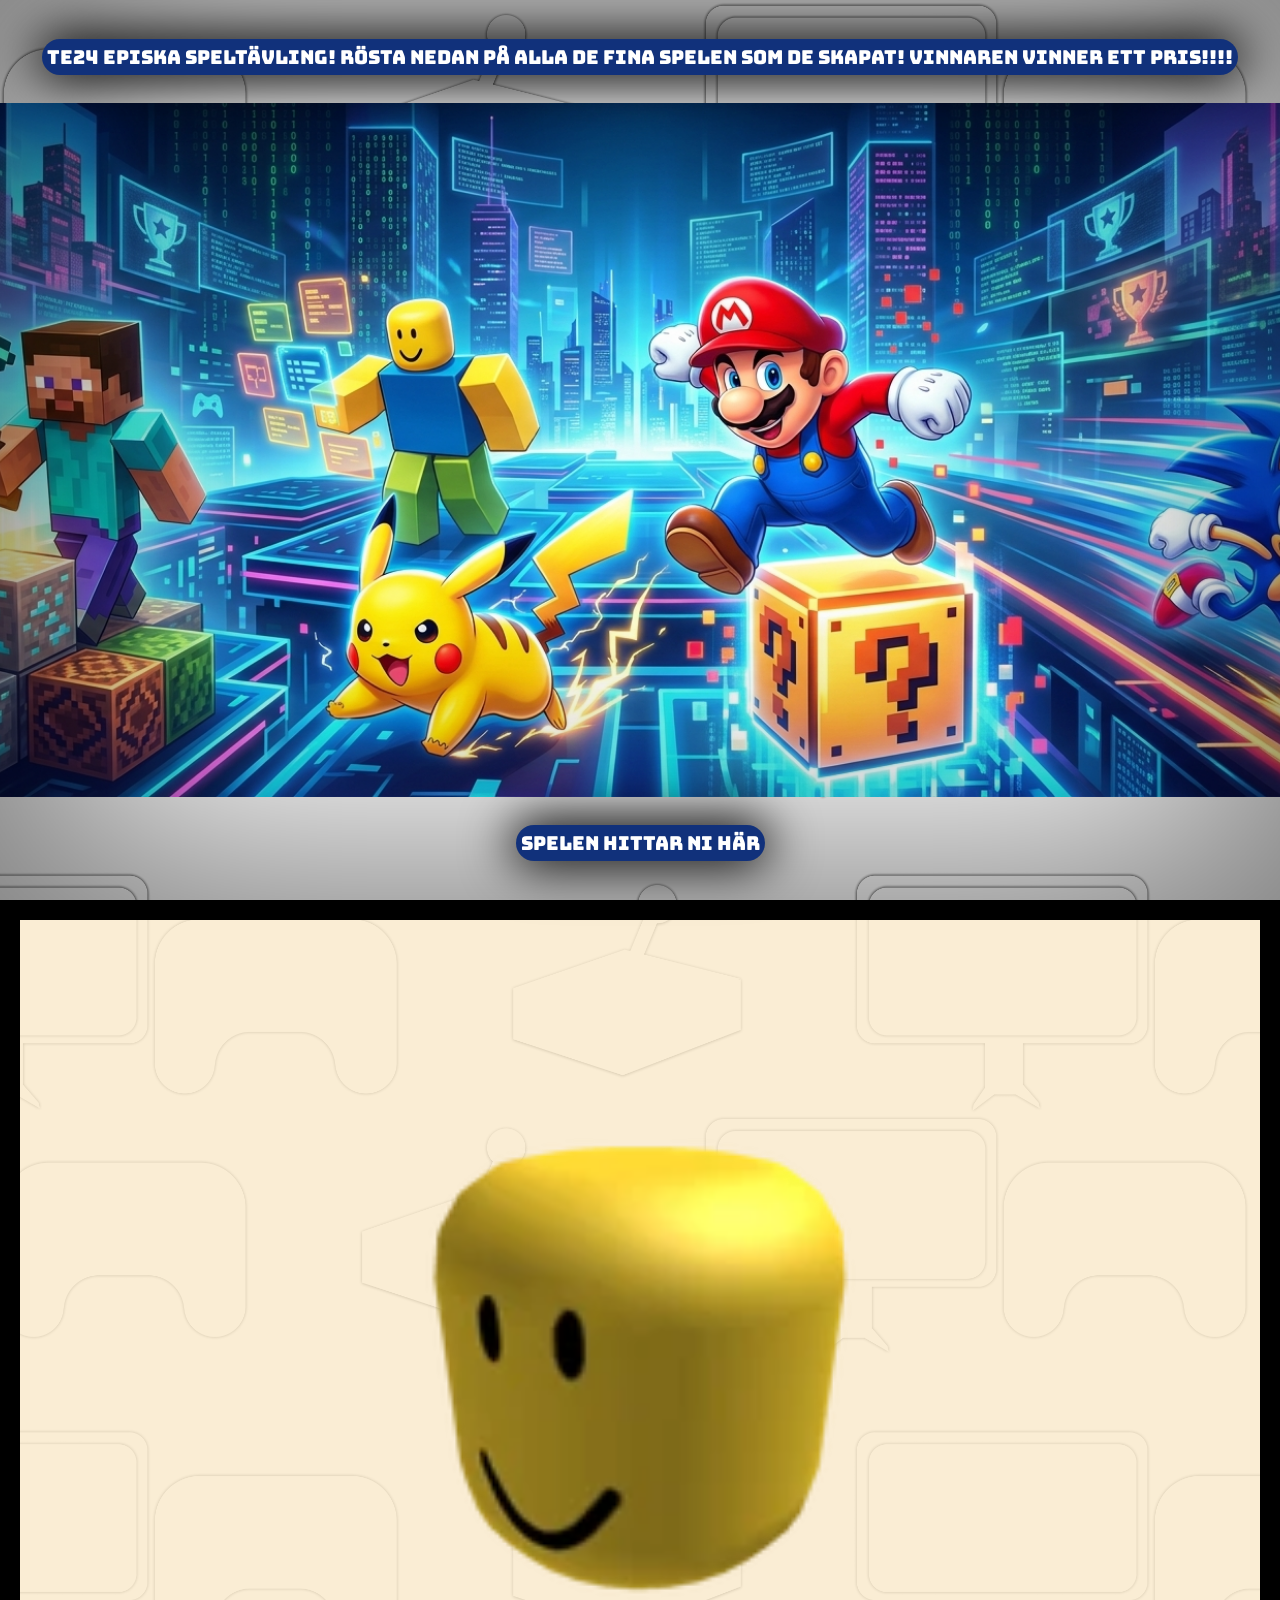
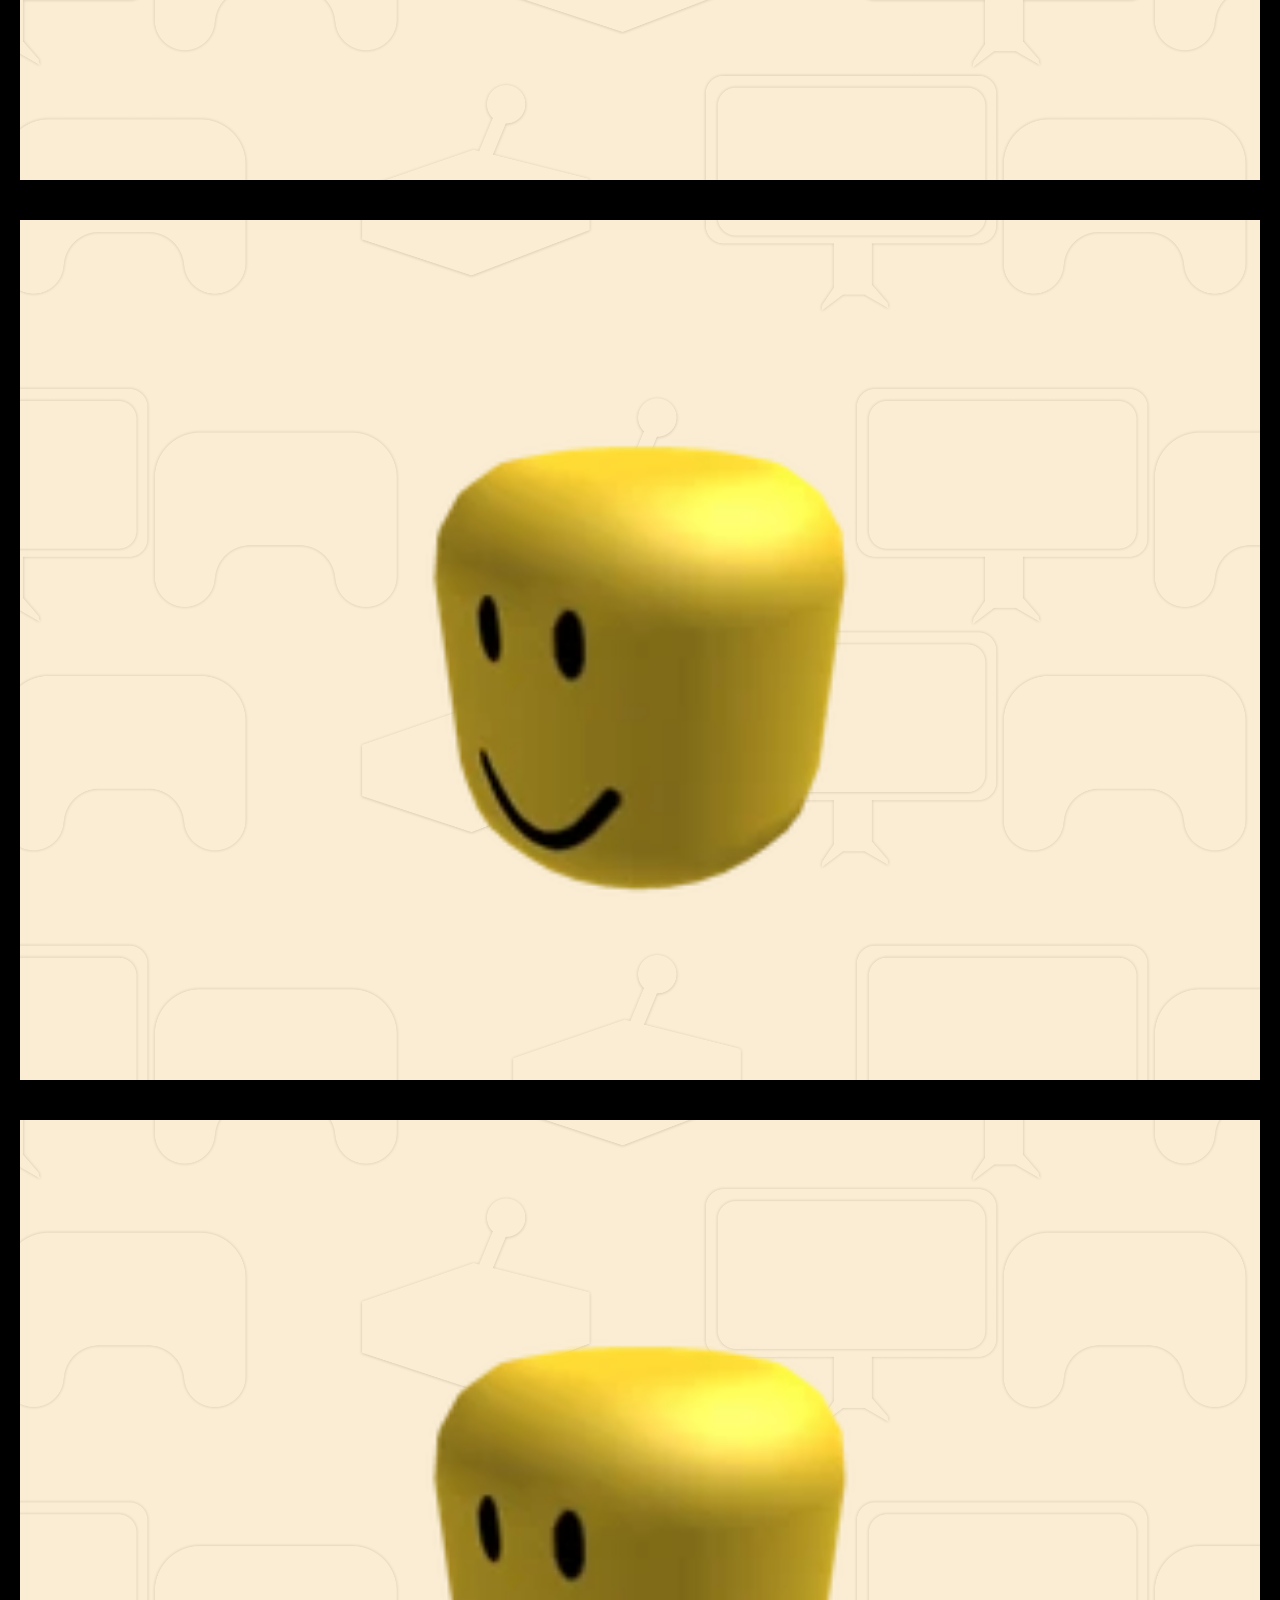
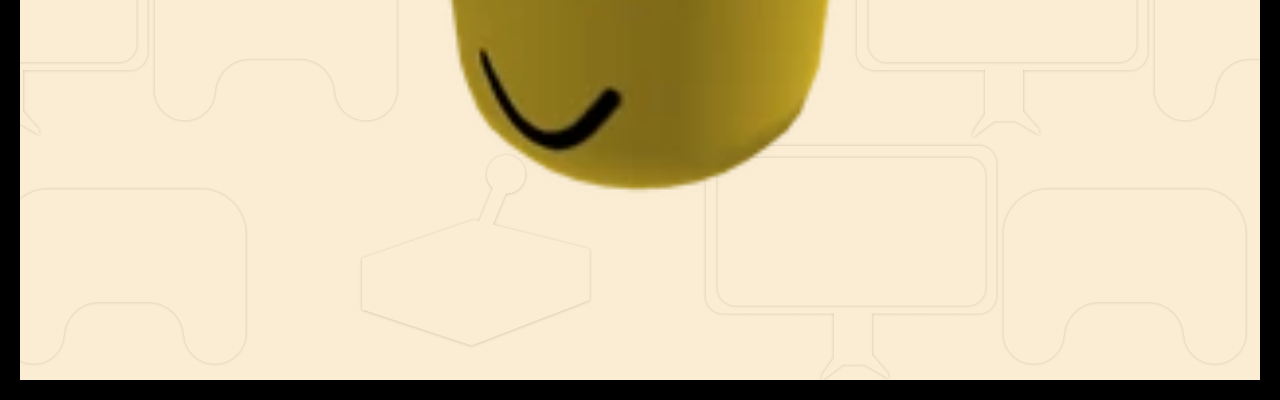
==== index.html @ e479298c "Init" ====
<!DOCTYPE html>
<html lang="en">
<head>
    <meta charset="UTF-8">
    <meta name="viewport" content="width=device-width, initial-scale=1.0">
    <title>NTI SPEL RÖSTNING!!!!!</title>
    <link rel="stylesheet" href="style.css">
    <script defer src="script.js"></script>
</head>
<body>
    <header>
        <section class="headerContent">
            <section>
               <p> TE24 EPISKA SPELTÄVLING!
                RÖSTA NEDAN PÅ ALLA DE FINA SPELEN SOM DE SKAPAT! 
                VINNAREN VINNER ETT PRIS!!!!</p>
            </section>
            <a href="#games">
                <img src="./images/ArrowDown.png" alt="" class="ArrowDown">
                <p>Spelen hittar ni här</p>
            </a>
        </section>
    </header>
    <main id="games">
    </main>
    <footer></footer>
</body>
</html>
---- style.css ----
@import url('https://fonts.googleapis.com/css2?family=Bitcount+Grid+Double+Ink:wght@100..900&family=Bungee&family=Montserrat:ital,wght@0,100..900;1,100..900&family=Roboto+Slab:wght@100..900&display=swap');:root{
    --cerulean: #2a68be;
    --coralGlow: #FF8C61;
    --white: #FFFFFF;
    --midnightViolet:#420039;
    --scarletFire:#FF2E00;
}
html{
    scroll-behavior: smooth;
}
body{
    margin: 0;
    background: url("./images/gameBG.png"),var(--white);
    background-size: 1000px;
    height: 200dvh;
}

header{
    display: flex;
    height: 100dvh;
    justify-content: center;
    align-items: center;
    flex-direction: column;
    box-sizing: border-box;
    padding: 20px;
    text-align: center;
    background:url("./images/headerImg.png");
    background-repeat: no-repeat;
    background-size: 1636px;
    background-position: center;
    background-attachment: fixed;
    font-family: "Bungee","Bitcount Grid Double Ink", serif;
    box-shadow: inset 10px 0 1000px 50px rgba(0,0,0,.5);

}
.headerContent{
    display: flex;
    flex-direction: column;
    justify-content: space-between;
    align-items: center;
    height: 100%;
}
.headerContent p{
    border-radius: 20px;
    font-size: 1.2rem;
    background-color: rgb(17, 49, 123);
    padding: 5px;
    box-shadow:  0 0 50px 5px black;
    color: var(--white);
}
.headerContent a{
    text-decoration: none;
    color: var(--white);
}
.headerContent a img{
    animation: jump 3s ease infinite;
}
header section{
    position: sticky;
    top:0px;
}
.ArrowDown{
    width: 100px;
}
main{
    display: flex;
    justify-content: space-around;
    flex-wrap: wrap;
}
.gameCard{
    width: 100%;
    height:100dvh;
    box-sizing: border-box;
    display: flex;
    justify-content: center;
    background-color: #f9eaccd5;
    border: 20px solid black;
}

@keyframes jump {
    50%{
        transform: translate(0,40px);
    }
    
}
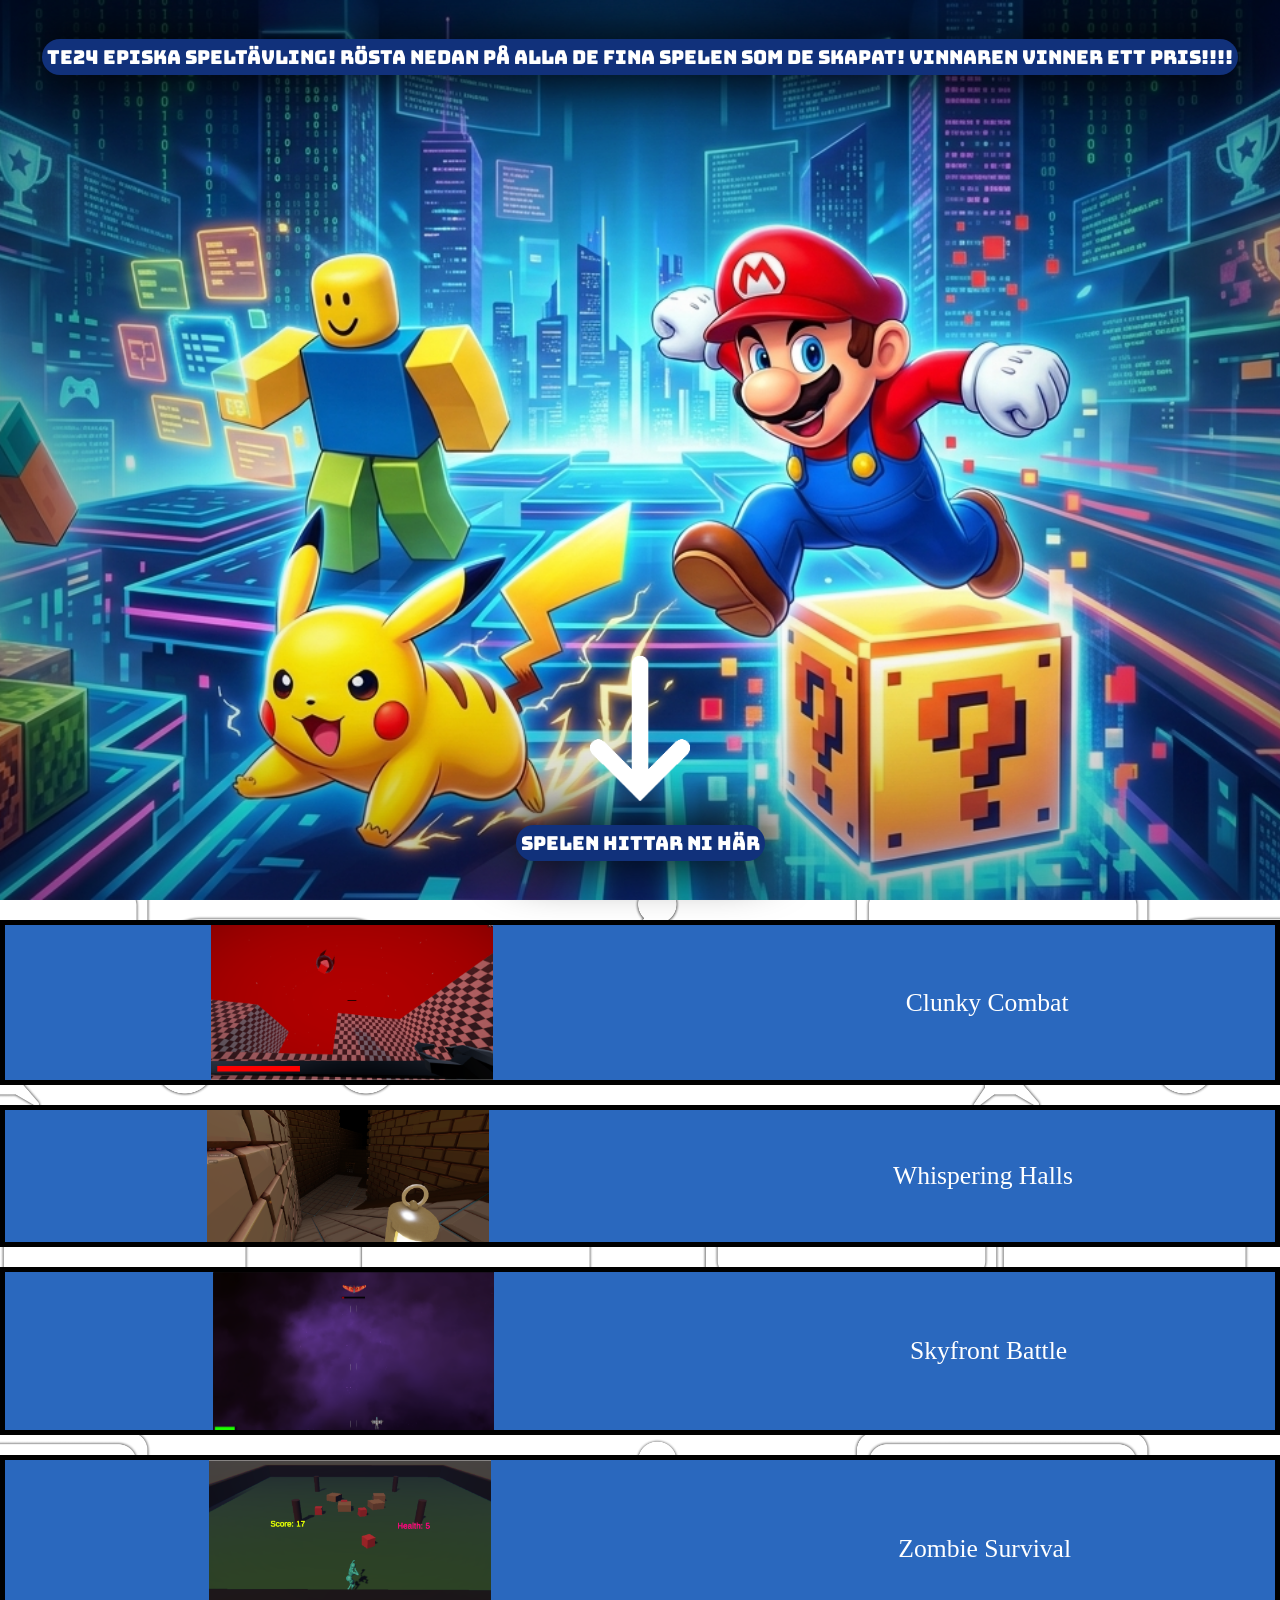
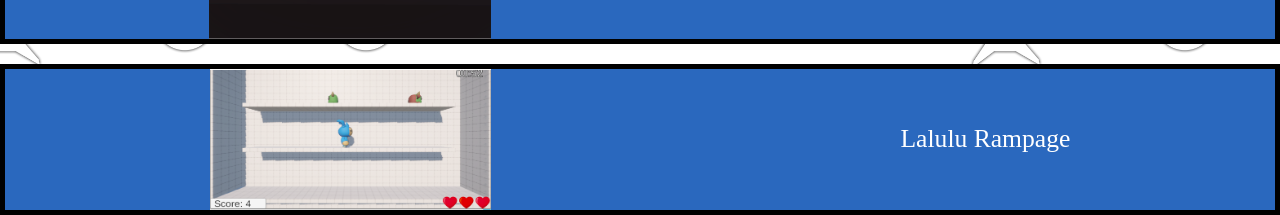
==== commit dffdbeb2: "fix arrow" ====
--- a/index.html
+++ b/index.html
@@ -16,7 +16,7 @@
                 VINNAREN VINNER ETT PRIS!!!!</p>
             </section>
             <a href="#games">
-                <img src="./images/ArrowDown.png" alt="" class="ArrowDown">
+                <img src="./images/arrowDown.png" alt="" class="ArrowDown">
                 <p>Spelen hittar ni här</p>
             </a>
         </section>
--- a/style.css
+++ b/style.css
@@ -26,7 +26,7 @@
     text-align: center;
     background:url("./images/headerImg.png");
     background-repeat: no-repeat;
-    background-size: 1636px;
+    background-size:cover;
     background-position: center;
     background-attachment: fixed;
     font-family: "Bungee","Bitcount Grid Double Ink", serif;
@@ -67,16 +67,39 @@
     justify-content: space-around;
     flex-wrap: wrap;
 }
+
 .gameCard{
-    width: 100%;
-    height:100dvh;
     box-sizing: border-box;
     display: flex;
-    justify-content: center;
-    background-color: #f9eaccd5;
-    border: 20px solid black;
+    background-color: var(--cerulean);
+    border: 5px solid black;
+    box-sizing: border-box;
+    flex: 0 0 100%;
+    scroll-snap-align:center;
+    margin-top: 20px;
+    justify-content: space-around;
+    align-items: center;
 }
-
+.gameCard img{
+    width: clamp(180px,22dvw,300px);
+}
+.gameCard a{
+    color: var(--white);
+    text-decoration: none;
+    transition: color .4s ease;
+    font-size: clamp(1rem, 2dvw, 2rem);
+}
+.gameCard a:hover{
+    color: var(--scarletFire);
+}
+#games{
+    display: flex;
+    flex-direction: column;
+    overflow-x: scroll;
+    scroll-snap-type: x mandatory;
+    width:100%;
+    flex-wrap: nowrap;
+}
 @keyframes jump {
     50%{
         transform: translate(0,40px);
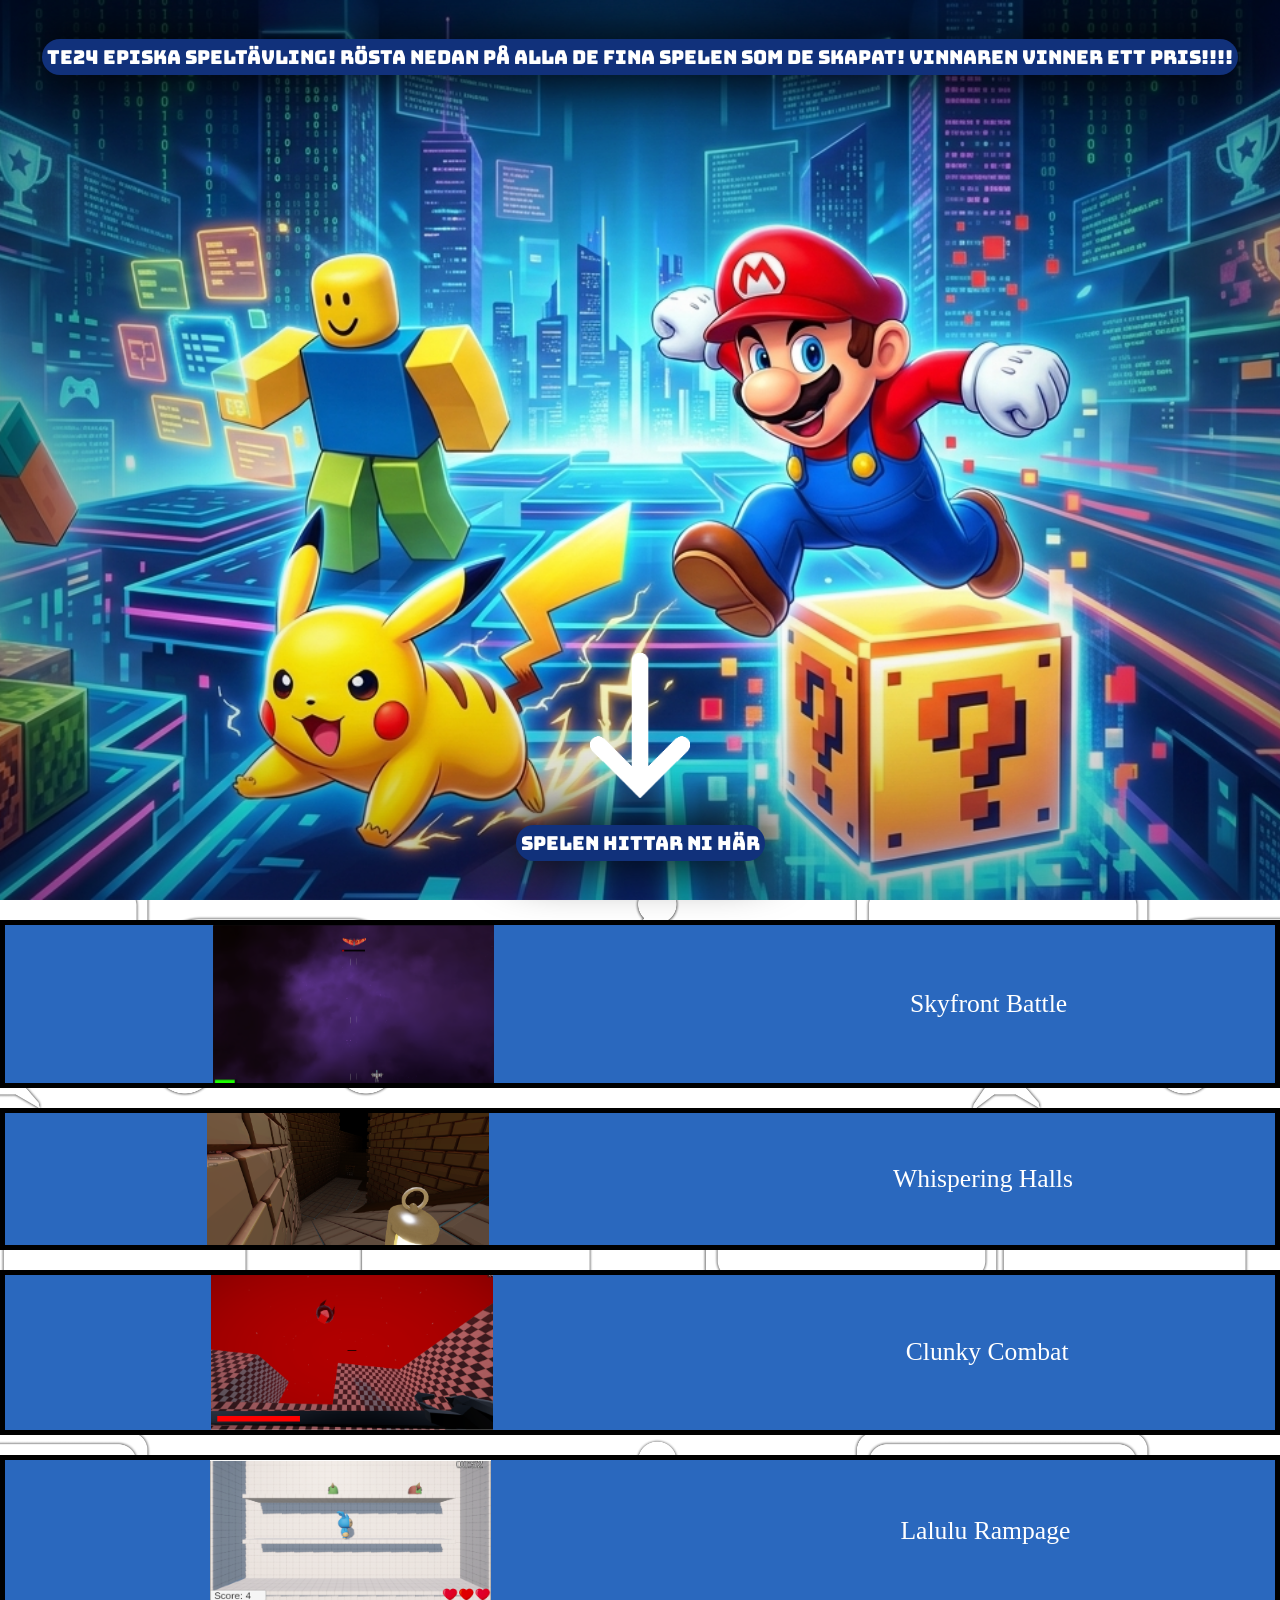
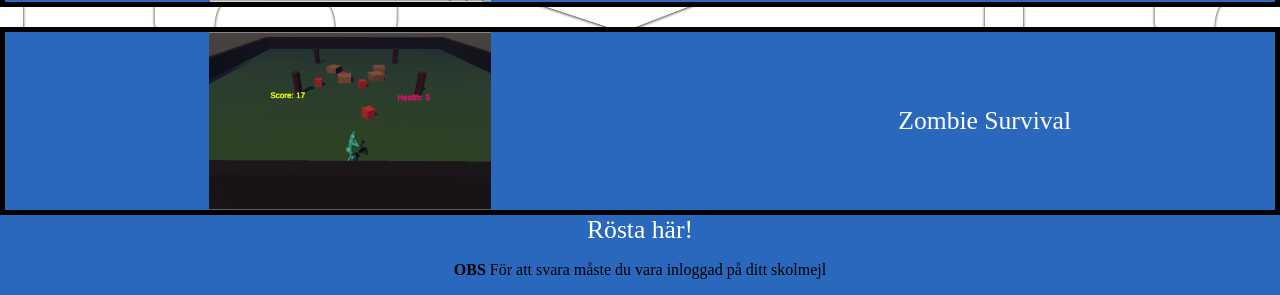
==== commit 411e107b: "Added footer for voting" ====
--- a/index.html
+++ b/index.html
@@ -23,6 +23,9 @@
     </header>
     <main id="games">
     </main>
-    <footer></footer>
+    <footer>
+        <a href="">Rösta här!</a>
+        <p><b>OBS</b> För att svara måste du vara inloggad på ditt skolmejl</p>
+    </footer>
 </body>
 </html>
--- a/style.css
+++ b/style.css
@@ -83,13 +83,13 @@
 .gameCard img{
     width: clamp(180px,22dvw,300px);
 }
-.gameCard a{
+a{
     color: var(--white);
     text-decoration: none;
     transition: color .4s ease;
     font-size: clamp(1rem, 2dvw, 2rem);
 }
-.gameCard a:hover{
+a:hover{
     color: var(--scarletFire);
 }
 #games{
@@ -105,4 +105,12 @@
         transform: translate(0,40px);
     }
     
-}+}
+
+footer{
+    background-color: var(--cerulean);
+    display: flex;
+    flex-direction: column;
+    justify-content: center;
+    align-items: center;
+}
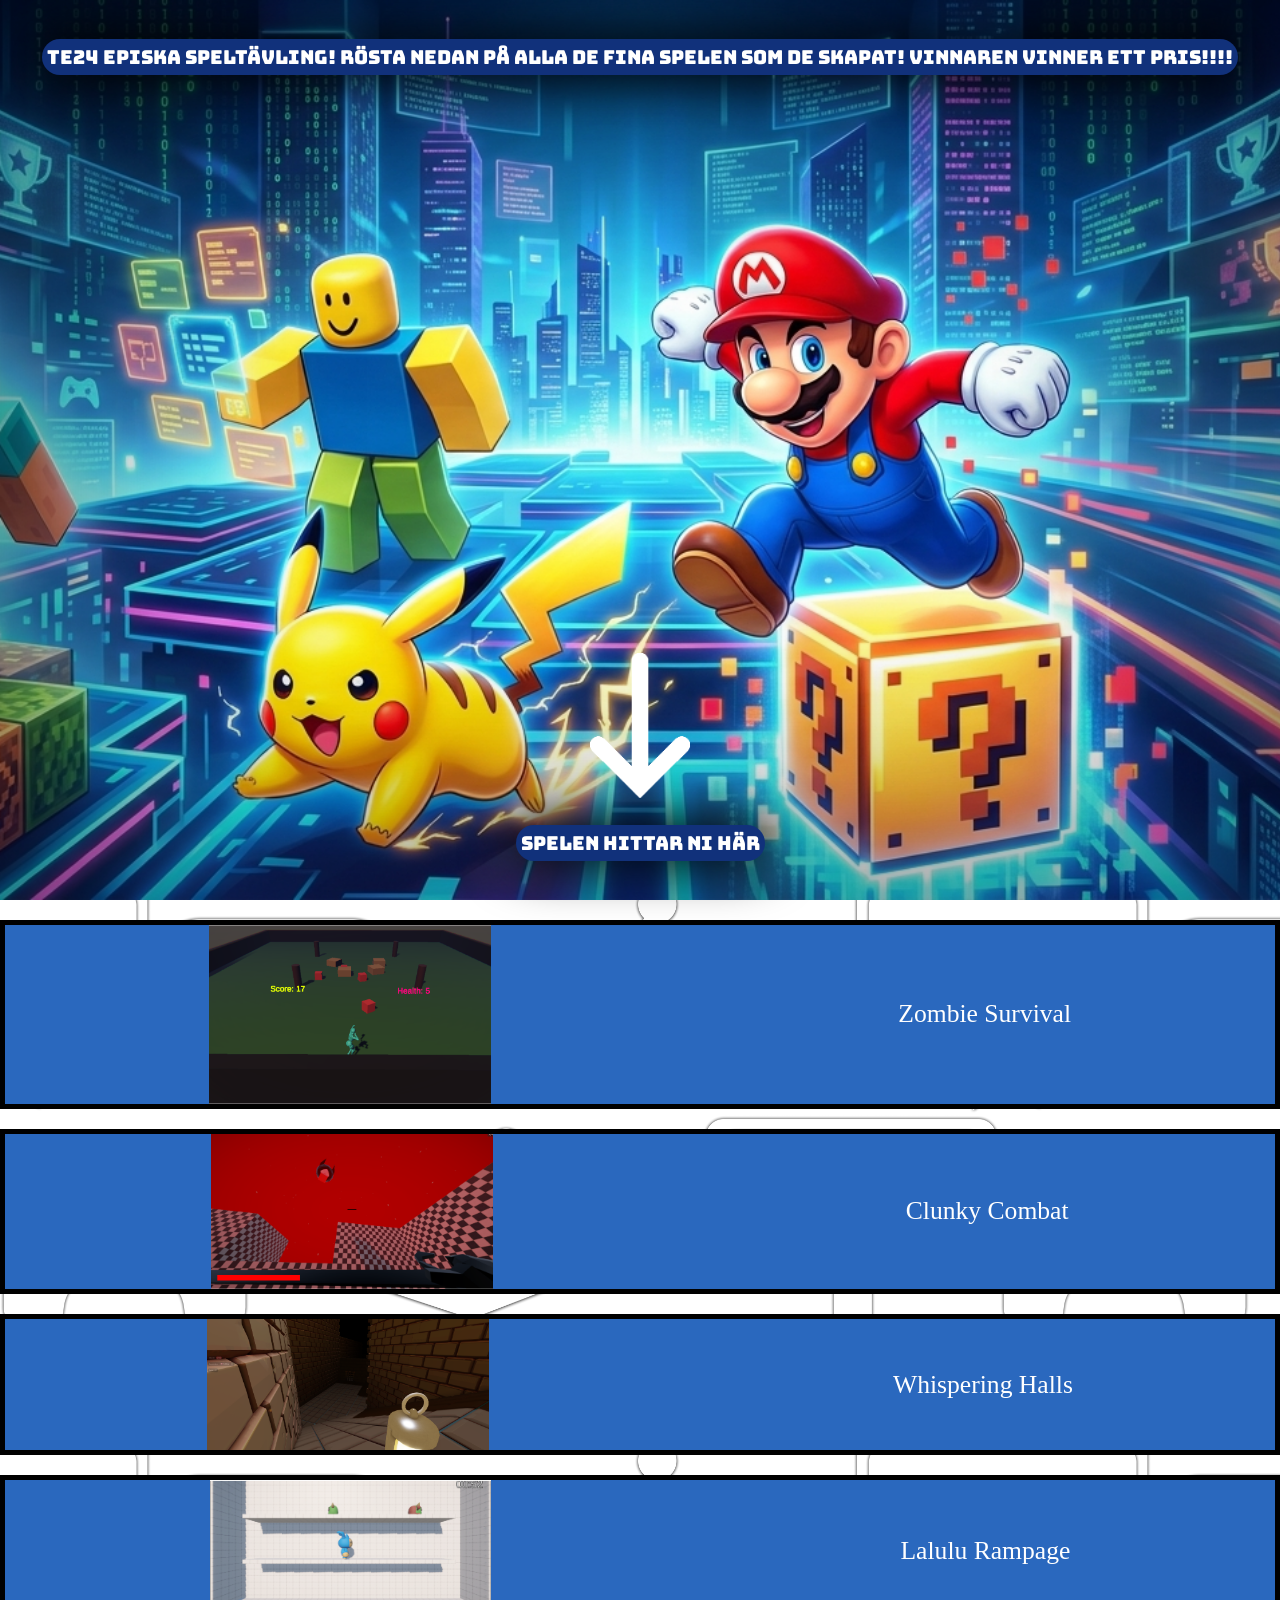
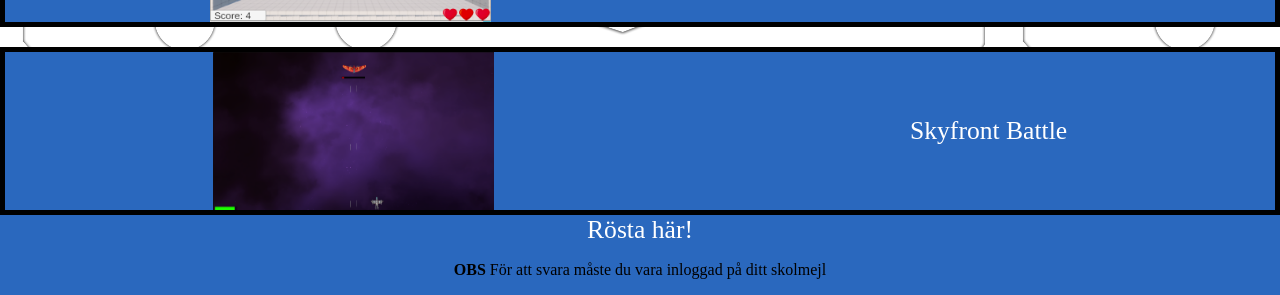
==== commit 26b5dec4: "added link" ====
--- a/index.html
+++ b/index.html
@@ -24,7 +24,7 @@
     <main id="games">
     </main>
     <footer>
-        <a href="">Rösta här!</a>
+        <a href="https://forms.gle/FWakYm6SLz7R2JYQ6">Rösta här!</a>
         <p><b>OBS</b> För att svara måste du vara inloggad på ditt skolmejl</p>
     </footer>
 </body>
